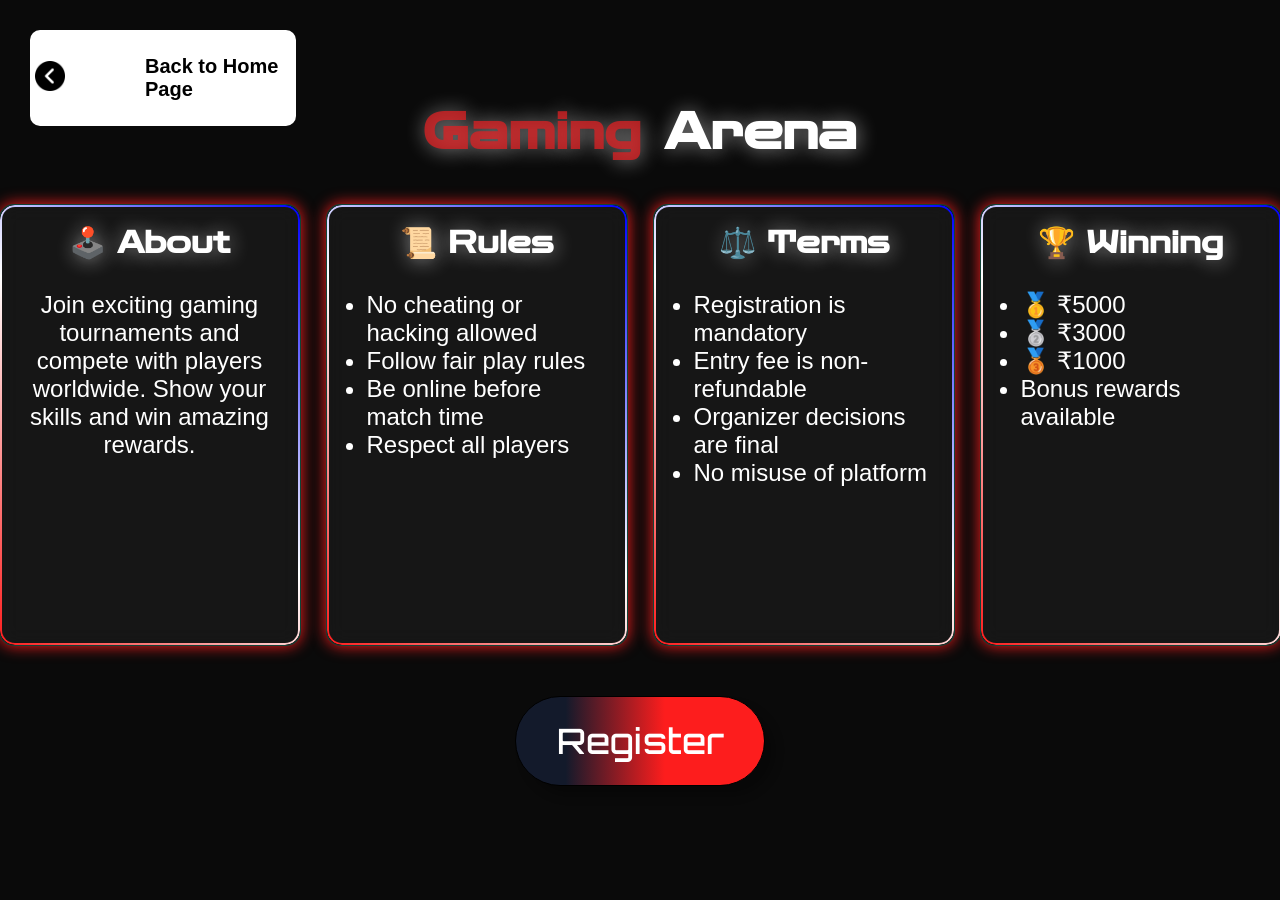
==== Info.html @ 5d318b92 "Add files via upload" ====
<!DOCTYPE html>
<html lang="en">
<head>
    <meta charset="UTF-8">
    <meta name="viewport" content="width=device-width, initial-scale=1.0">
    <title>Info</title>
    <link rel="shortcut icon" href="games.png" type="image/x-icon" class="icon-im">


    <style>
        @import url('https://fonts.googleapis.com/css2?family=Amita:wght@400;700&family=Bebas+Neue&family=Boldonse&family=Bonheur+Royale&family=Bungee&family=Felipa&family=Manufacturing+Consent&family=Montserrat:ital,wght@0,100..900;1,100..900&family=Orbitron:wght@400..900&family=Unbounded:wght@200..900&family=Uncial+Antiqua&family=Zen+Dots&display=swap');
@import url('https://fonts.googleapis.com/css2?family=Amita:wght@400;700&family=Bebas+Neue&family=Boldonse&family=Bonheur+Royale&family=Bungee&family=Exo+2:ital,wght@0,100..900;1,100..900&family=Felipa&family=Manufacturing+Consent&family=Montserrat:ital,wght@0,100..900;1,100..900&family=Orbitron:wght@400..900&family=Unbounded:wght@200..900&family=Uncial+Antiqua&family=Zen+Dots&display=swap');
@import url('https://fonts.googleapis.com/css2?family=Amita:wght@400;700&family=Bebas+Neue&family=Boldonse&family=Bonheur+Royale&family=Bungee&family=Exo+2:ital,wght@0,100..900;1,100..900&family=Felipa&family=Manufacturing+Consent&family=Montserrat:ital,wght@0,100..900;1,100..900&family=Orbitron:wght@400..900&family=Press+Start+2P&family=Unbounded:wght@200..900&family=Uncial+Antiqua&family=Zen+Dots&display=swap');
@import url('https://fonts.googleapis.com/css2?family=Amita:wght@400;700&family=Bebas+Neue&family=Boldonse&family=Bonheur+Royale&family=Bungee&family=Exo+2:ital,wght@0,100..900;1,100..900&family=Felipa&family=Lobster&family=Lugrasimo&family=Manufacturing+Consent&family=Montserrat:ital,wght@0,100..900;1,100..900&family=Orbitron:wght@400..900&family=Play:wght@400;700&family=Poppins:ital,wght@0,100;0,200;0,300;0,400;0,500;0,600;0,700;0,800;0,900;1,100;1,200;1,300;1,400;1,500;1,600;1,700;1,800;1,900&family=Press+Start+2P&family=Unbounded:wght@200..900&family=Uncial+Antiqua&family=Zen+Dots&display=swap');
        body {
    margin: 0;
    font-family: Arial, sans-serif;
    background: #0a0a0a;
}

/* Section */
.info-section {
    padding: 60px 20px;
    text-align: center;
    color: white;
}

body{
    display: flex;
    flex-direction: column;
    align-items: center;
    justify-content: center;
}

 .back {
        position: fixed;
        top: 20px;
        left: 20px;
            color: #000;
            margin: 10px;
            background-color: #fff;
            display: flex;
            justify-content: flex-start;
            gap: 4em;
            align-items: center;
            border-radius: 10px;
            padding: 5px;
            width: 20%;
            font-size: 20px;
            font-weight: bold;
            border: inset solid #000;
        }

         .img {
            height: 30px;
            width: 30px;
        }

h2{
        color: #de2023c0;
    text-shadow: 1px 1px 20px #ffffff7a;
        font-family: "Zen Dots", sans-serif;
    font-weight: 400;
    font-style: normal;
    font-weight: bold;
    font-size: 50px;
}

span{ 
    color: #fff;
    margin-left: 5px;
}


/* Cards Layout */
.card-container {
    display: grid;
    grid-template-columns: repeat(4, 1fr);
    gap: 25px;
    margin-bottom: 50px;
}

/* Card Style */
.card {
    width: 260px;
    height: 400px;
    padding: 20px;
    border-radius: 15px;
    background: rgba(255, 255, 255, 0.05);
    backdrop-filter: blur(10px);
    border: 1px solid rgba(0,255,195,0.2);
    box-shadow: 0 0 15px rgba(253, 29, 29, 1);
    transition: 0.4s;
    position: relative;
    overflow: hidden;
    font-size: 1.5rem;
}

/* Glow hover effect */
.card:hover {
    transform: translateY(-10px) scale(1.05);
    box-shadow: 0 0 25px rgba(253, 29, 29, 1), 0 0 50px rgba(253, 29, 29, 1);
}

/* Neon border animation */
.card::before {
    content: "";
    position: absolute;
    inset: 0;
    border-radius: 15px;
    padding: 2px;
    background: linear-gradient(45deg,rgba(253, 29, 29, 1) , #fff, blue);
    -webkit-mask: linear-gradient(#000 0 0) content-box, linear-gradient(#000 0 0);
    -webkit-mask-composite: xor;
}

/* Text */
.card h3 {
    margin-top: 0;
    color: #fff;
    text-shadow: 1px 1px 20px #ffffff7a;
    font-family: "Zen Dots", sans-serif;
    font-weight: 400;
    font-style: normal;
    font-weight: bold;
    font-size: 30px;
}

.card ul {
    text-align: left;
    padding-left: 20px;
}



button {
    height: 60px;
    font-size: 22px;
    width: 150px;
    border: 1.5px solid #000;
    background: linear-gradient(90deg, #131a2b 20%, rgba(253, 29, 29, 1) 60%);
    box-shadow: 10px 10px 10px #00000043;
    transition: all ease 0.3s;
}

 button {
    width: 250px;
    height: 90px;
    display: flex;
    border-radius: 3rem;
    justify-content: center;
    margin: auto;
    text-align: center;
    align-items: center;
    text-decoration: none;
    font-family: "Orbitron", sans-serif;
    font-size: 35px;
    font-weight: 500;
    color: #fff;
}

a{
    text-decoration: none;
}

@media (max-width: 768px) {

    body{
        display: flex;
        flex-direction: column;
        align-items: center;
        justify-content: center;
    }
    .card-container {
       display: flex;
       flex-direction: column;
       align-items: center;
    }

    
            .back {             
                   position: fixed;
                top: 20px;
                left: 20px;
                display: flex;
                z-index: 999;
                width: 40px;
                border-radius: 30%;
                align-items: center;
                justify-content: center;
            }

            .back p {
                display: none;
            }

            .back .img {
                display: block;
                margin: auto;
            }

}
</style>
</head>
<body>
     <div class="back">
        <a href="index.html"><img src="previous.png" class="img"></a>
        <p>Back to Home Page</p>
    </div>
    <section class="info-section">
     <h2>Gaming<span> Arena</span></h2>

    <div class="card-container">

        <div class="card">
            <h3>🕹️ About</h3>
            <p>
                Join exciting gaming tournaments and compete with players worldwide.
                Show your skills and win amazing rewards.
            </p>
        </div>

        <div class="card">
            <h3>📜 Rules</h3>
            <ul>
                <li>No cheating or hacking allowed</li>
                <li>Follow fair play rules</li>
                <li>Be online before match time</li>
                <li>Respect all players</li>
            </ul>
        </div>

        <div class="card">
            <h3>⚖️ Terms</h3>
            <ul>
                <li>Registration is mandatory</li>
                <li>Entry fee is non-refundable</li>
                <li>Organizer decisions are final</li>
                <li>No misuse of platform</li>
            </ul>
        </div>

        <div class="card">
            <h3>🏆 Winning</h3>
            <ul>
                <li>🥇 ₹5000</li>
                <li>🥈 ₹3000</li>
                <li>🥉 ₹1000</li>
                <li>Bonus rewards available</li>
            </ul>
        </div>

    </div>
    <a href="Register.html"><button>Register</button></a>
</body>
</html>
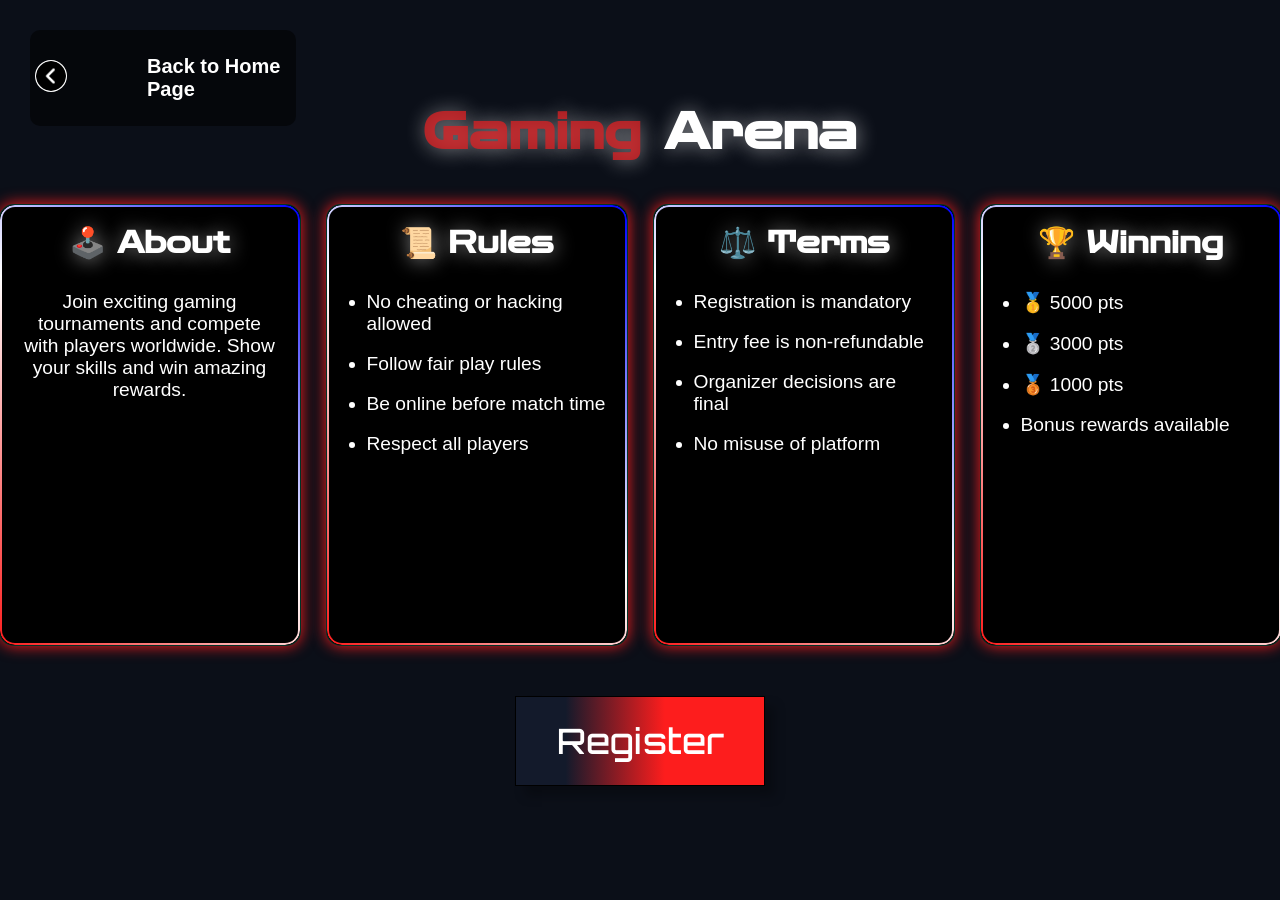
==== commit a90faa1f: "Add files via upload" ====
--- a/Info.html
+++ b/Info.html
@@ -26,6 +26,7 @@
 }
 
 body{
+    background-color: #0B0F18;
     display: flex;
     flex-direction: column;
     align-items: center;
@@ -36,9 +37,9 @@
         position: fixed;
         top: 20px;
         left: 20px;
-            color: #000;
-            margin: 10px;
-            background-color: #fff;
+               background-color: #00000088;
+               color: #fff;
+            margin: 10px;    
             display: flex;
             justify-content: flex-start;
             gap: 4em;
@@ -48,10 +49,13 @@
             width: 20%;
             font-size: 20px;
             font-weight: bold;
-            border: inset solid #000;
+            border: inset solid #000000a6;
         }
 
          .img {
+            background-color: #fff;
+            padding: 1px;
+                border-radius: 50%;
             height: 30px;
             width: 30px;
         }
@@ -86,14 +90,17 @@
     height: 400px;
     padding: 20px;
     border-radius: 15px;
-    background: rgba(255, 255, 255, 0.05);
+    background-color: #000;
     backdrop-filter: blur(10px);
     border: 1px solid rgba(0,255,195,0.2);
     box-shadow: 0 0 15px rgba(253, 29, 29, 1);
     transition: 0.4s;
     position: relative;
     overflow: hidden;
-    font-size: 1.5rem;
+    padding: 30pxf;
+    font-size: 1.2rem;
+     font-family:"Poppins", sans-serif;
+     font-weight: 400;
 }
 
 /* Glow hover effect */
@@ -131,9 +138,18 @@
     padding-left: 20px;
 }
 
+.card li{
+    margin-bottom: 18px;
+    
+}
+
 
 
 button {
+       cursor: pointer;
+    display: flex;
+    justify-content: center;
+    align-items: center;
     height: 60px;
     font-size: 22px;
     width: 150px;
@@ -147,7 +163,6 @@
     width: 250px;
     height: 90px;
     display: flex;
-    border-radius: 3rem;
     justify-content: center;
     margin: auto;
     text-align: center;
@@ -243,9 +258,9 @@
         <div class="card">
             <h3>🏆 Winning</h3>
             <ul>
-                <li>🥇 ₹5000</li>
-                <li>🥈 ₹3000</li>
-                <li>🥉 ₹1000</li>
+                <li>🥇 5000 pts</li>
+                <li>🥈 3000 pts</li>
+                <li>🥉 1000 pts</li>
                 <li>Bonus rewards available</li>
             </ul>
         </div>
